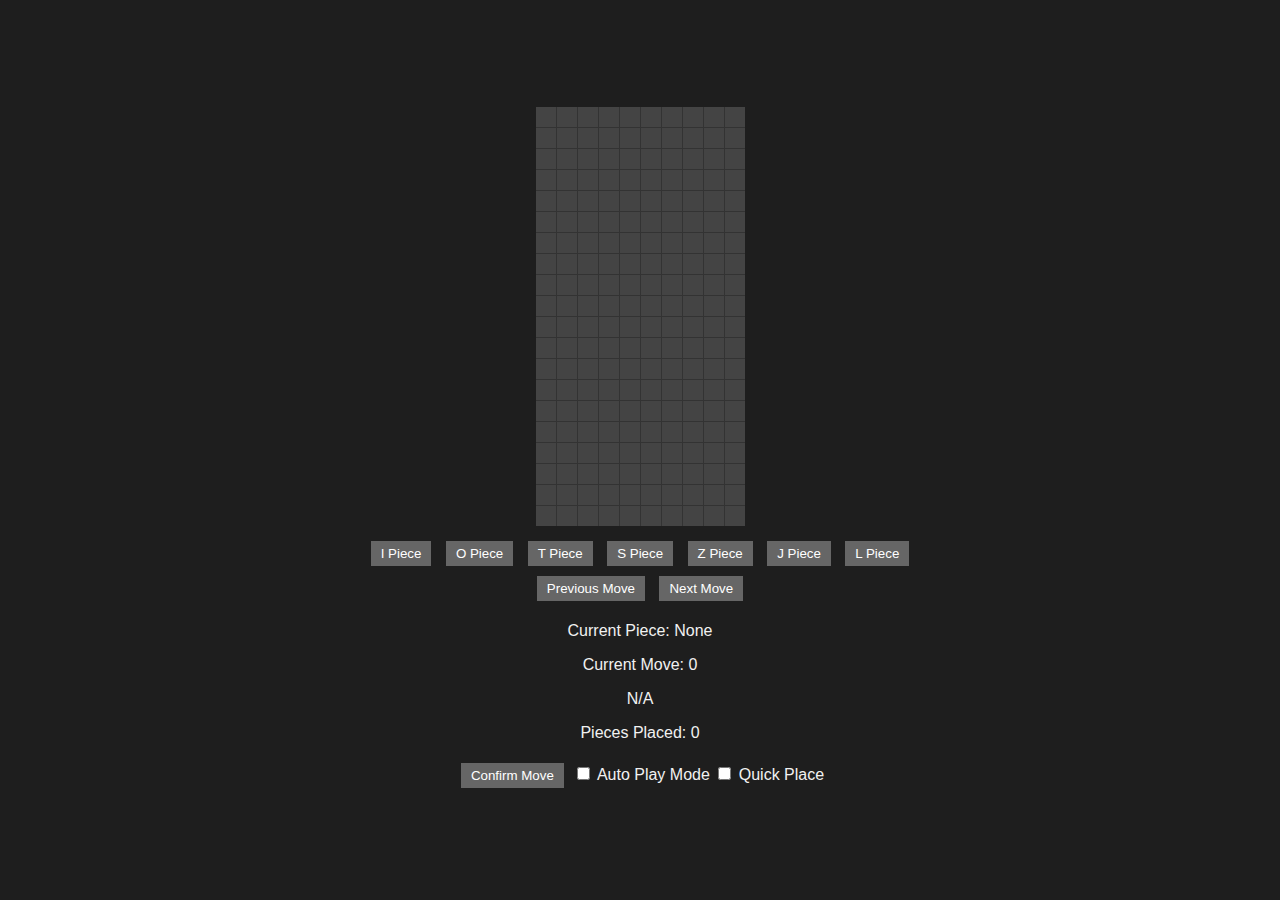
==== Tetris.html @ 1b2810fb "Backup 1" ====
<!DOCTYPE html>
<html lang="en">
<head>
    <meta charset="UTF-8">
    <meta name="viewport" content="width=device-width, initial-scale=1.0">
    <title>Tetris AI</title>
    <link rel="stylesheet" href="styles.css">
</head>
<body>
    <div class="game-container">
        <div id="board"></div>
        <div class="controls">
            <div class="piece-selection">
                <button onclick="selectPiece('I')">I Piece</button>
                <button onclick="selectPiece('O')">O Piece</button>
                <button onclick="selectPiece('T')">T Piece</button>
                <button onclick="selectPiece('S')">S Piece</button>
                <button onclick="selectPiece('Z')">Z Piece</button>
                <button onclick="selectPiece('J')">J Piece</button>
                <button onclick="selectPiece('L')">L Piece</button>
            </div>
            <div class="navigation">
                <button onclick="previousMove()">Previous Move</button>
                <button onclick="nextMove()">Next Move</button>
            </div>
            <div class="info">
                <p>Current Piece: <span id="current-piece">None</span></p>
                <p>Current Move: <span id="current-move">0</span></p>
                <p><span id="score">N/A</span></p>
                <p>Pieces Placed: <span id="pieces-placed">0</span></p>
            </div>
            <button class="confirm-button" onclick="confirmMove()">Confirm Move</button>
            <label>
                <input type="checkbox" id="autoPlayMode"> Auto Play Mode
            </label>   
            <label>        
                <input type="checkbox" id="quickPlace"> Quick Place
            </label>  
        </div>
    </div>
    <script src="script.js"></script>
</body>
</html>
---- styles.css ----
body {
    font-family: Arial, sans-serif;
    display: flex;
    justify-content: center;
    align-items: center;
    height: 100vh;
    margin: 0;
    background-color: #1e1e1e;
    color: #f1f1f1;
}

.game-container {
    display: flex;
    flex-direction: column;
    align-items: center;
    gap: 10px;
}

#board {
    display: grid;
    grid-template-columns: repeat(10, 20px);
    grid-template-rows: repeat(20, 20px);
    gap: 1px;
    background-color: #333;
}

#board div {
    width: 20px;
    height: 20px;
    background-color: #444;
}

.controls {
    text-align: center;
}

.piece-selection button, .navigation button, .confirm-button {
    margin: 5px;
    padding: 5px 10px;
    background-color: #666;
    color: white;
    border: none;
    cursor: pointer;
}

.piece-selection button:hover, .navigation button:hover {
    background-color: #888;
}
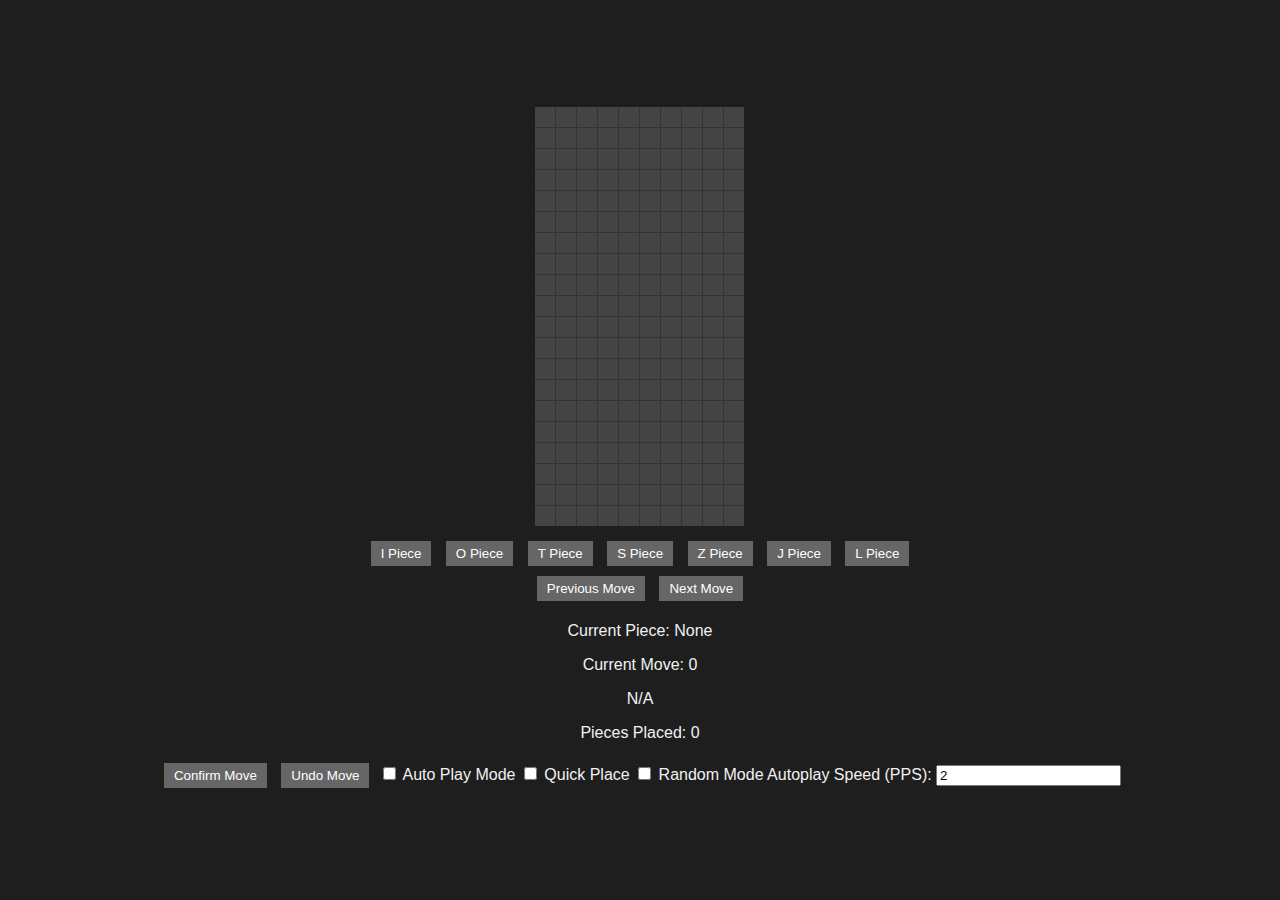
==== commit ccb67011: "Backup 2" ====
--- a/Tetris.html
+++ b/Tetris.html
@@ -30,12 +30,20 @@
                 <p>Pieces Placed: <span id="pieces-placed">0</span></p>
             </div>
             <button class="confirm-button" onclick="confirmMove()">Confirm Move</button>
+            <button class="confirm-button" onclick="undoMove()">Undo Move</button>
             <label>
                 <input type="checkbox" id="autoPlayMode"> Auto Play Mode
             </label>   
             <label>        
                 <input type="checkbox" id="quickPlace"> Quick Place
             </label>  
+            <label>  
+                <input type="checkbox" id="randomModeToggle"> Random Mode
+            </label> 
+            <label>
+                Autoplay Speed (PPS):
+                <input type="number" id="autoplaySpeed" value="2" min="0.1" step="0.1">
+            </label>
         </div>
     </div>
     <script src="script.js"></script>
